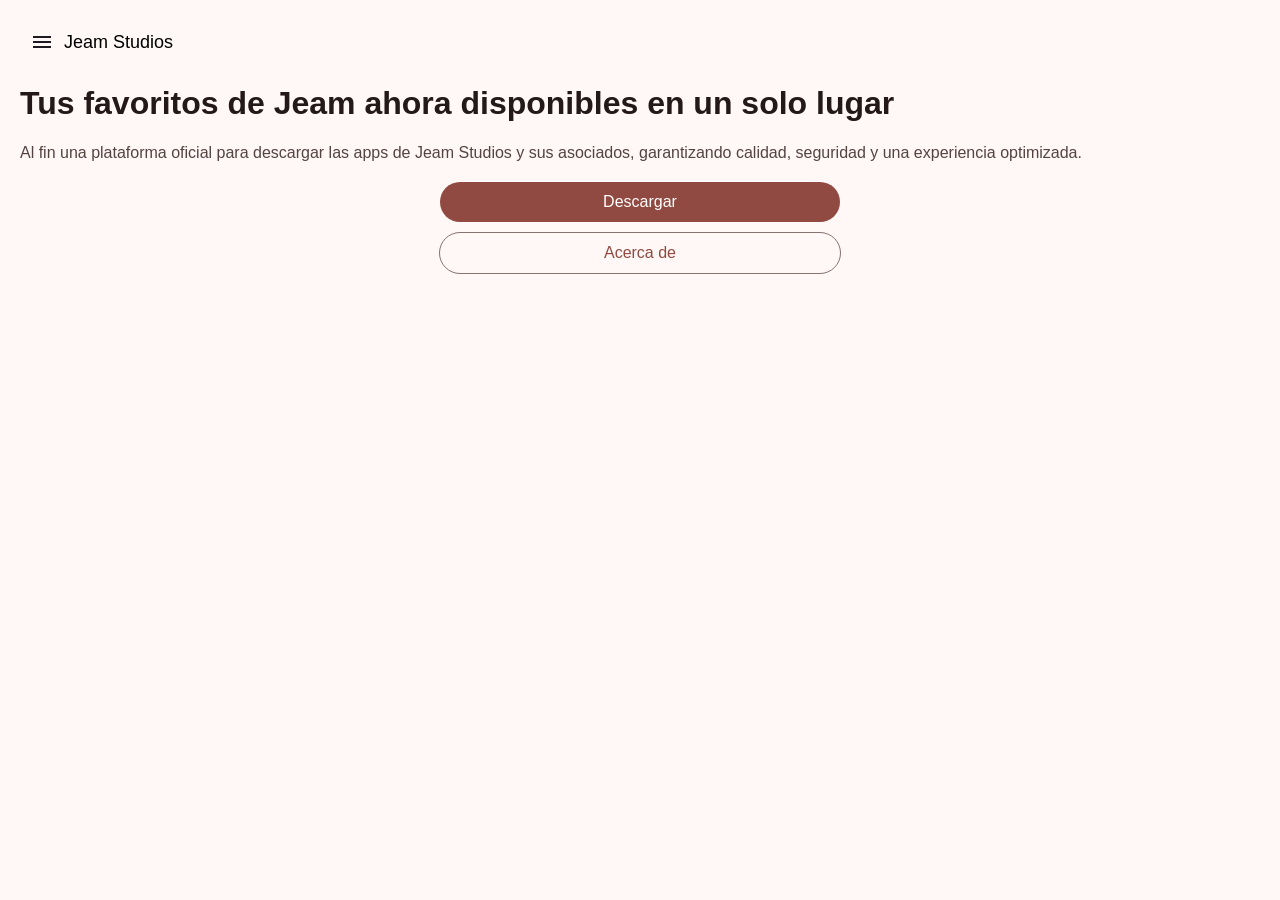
==== downloadstore.html @ af6e4273 "Update and rename downloadsite.html to downloadstore.html" ====
<!DOCTYPE html>
<html lang="es">
<head>
    <meta charset="UTF-8">
    <meta name="viewport" content="width=device-width, initial-scale=1.0">
    <title>Página de Descarga de Jeam Store</title>
    <style>
        body {
            margin: 0;
            padding: 0;
            background: #FFF8F6;
            font-family: 'Inter', sans-serif;
        }
        .container {
            width: 100%;
            max-width: 100%;
            margin: 0 auto;
            padding: 20px;
            box-sizing: border-box;
        }
        h1 {
            font-size: clamp(1.5rem, 5vw, 2rem);
            color: #231918;
        }
        p {
            font-size: clamp(0.9rem, 3vw, 1rem);
            color: #534341;
        }
        .buttons {
            display: flex;
            flex-direction: column;
            gap: 10px;
            margin-top: 20px;
        }
        .btn {
            display: flex;
            justify-content: center;
            align-items: center;
            width: 100%;
            max-width: 400px;
            height: 40px;
            border-radius: 100px;
            font-size: clamp(14px, 2vw, 16px);
            font-weight: 500;
            cursor: pointer;
            text-decoration: none;
            margin: 0 auto;
        }
        .download {
            background: #904A41;
            color: white;
        }
        .about {
            border: 1px solid #857370;
            color: #904A41;
        }
        .header {
            display: flex;
            align-items: center;
            gap: 10px;
            margin-bottom: 20px;
            padding: 10px;
            width: 100%;
            box-sizing: border-box;
        }
        .header svg {
            width: 24px;
            height: 24px;
        }
        .header span {
            font-size: clamp(16px, 2vw, 18px);
            font-weight: 500;
        }
    </style>
</head>
<body>
    <div class="container">
        <div class="header">
            <svg width="18" height="18" viewBox="0 0 18 18" fill="none" xmlns="http://www.w3.org/2000/svg">
                <path d="M2.25 13.5V12H15.75V13.5H2.25ZM2.25 9.75V8.25H15.75V9.75H2.25ZM2.25 6V4.5H15.75V6H2.25Z" fill="#1D1B20"/>
            </svg>
            <span>Jeam Studios</span>
        </div>
        <h1>Tus favoritos de Jeam ahora disponibles en un solo lugar</h1>
        <p>Al fin una plataforma oficial para descargar las apps de Jeam Studios y sus asociados, garantizando calidad, seguridad y una experiencia optimizada.</p>
        <div class="buttons">
            <a href="#" class="btn download">Descargar</a>
            <a href="#" class="btn about">Acerca de</a>
        </div>
    </div>
</body>
</html>
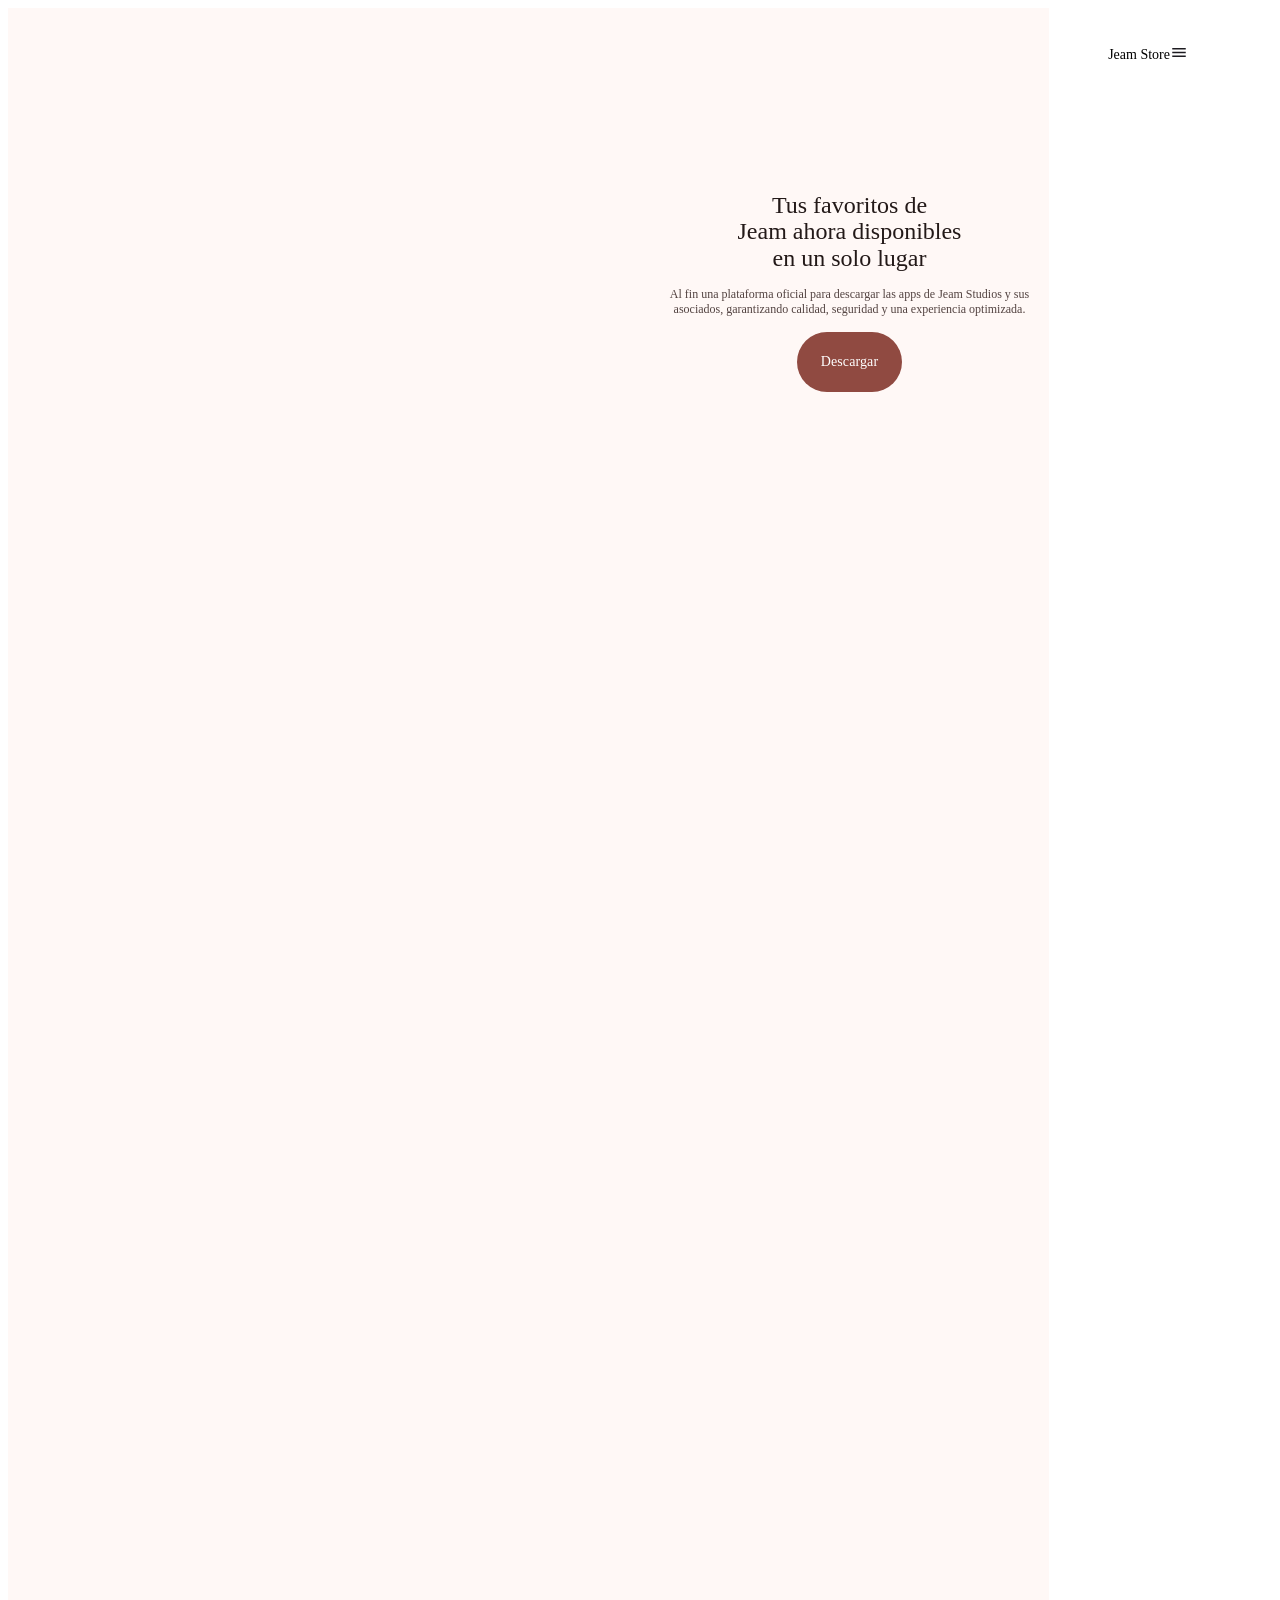
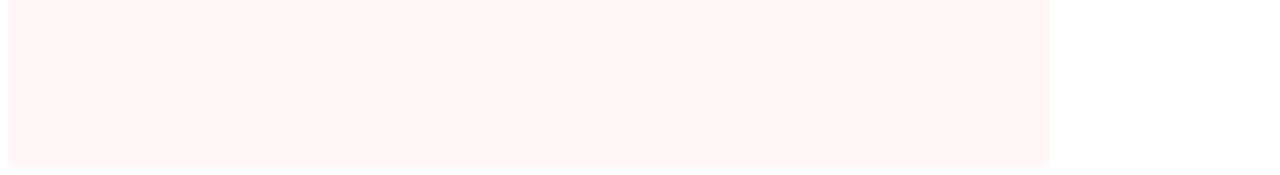
==== commit b6d4d840: "Update downloadstore.html" ====
--- a/downloadstore.html
+++ b/downloadstore.html
@@ -4,89 +4,27 @@
     <meta charset="UTF-8">
     <meta name="viewport" content="width=device-width, initial-scale=1.0">
     <title>Página de Descarga de Jeam Store</title>
-    <style>
-        body {
-            margin: 0;
-            padding: 0;
-            background: #FFF8F6;
-            font-family: 'Inter', sans-serif;
-        }
-        .container {
-            width: 100%;
-            max-width: 100%;
-            margin: 0 auto;
-            padding: 20px;
-            box-sizing: border-box;
-        }
-        h1 {
-            font-size: clamp(1.5rem, 5vw, 2rem);
-            color: #231918;
-        }
-        p {
-            font-size: clamp(0.9rem, 3vw, 1rem);
-            color: #534341;
-        }
-        .buttons {
-            display: flex;
-            flex-direction: column;
-            gap: 10px;
-            margin-top: 20px;
-        }
-        .btn {
-            display: flex;
-            justify-content: center;
-            align-items: center;
-            width: 100%;
-            max-width: 400px;
-            height: 40px;
-            border-radius: 100px;
-            font-size: clamp(14px, 2vw, 16px);
-            font-weight: 500;
-            cursor: pointer;
-            text-decoration: none;
-            margin: 0 auto;
-        }
-        .download {
-            background: #904A41;
-            color: white;
-        }
-        .about {
-            border: 1px solid #857370;
-            color: #904A41;
-        }
-        .header {
-            display: flex;
-            align-items: center;
-            gap: 10px;
-            margin-bottom: 20px;
-            padding: 10px;
-            width: 100%;
-            box-sizing: border-box;
-        }
-        .header svg {
-            width: 24px;
-            height: 24px;
-        }
-        .header span {
-            font-size: clamp(16px, 2vw, 18px);
-            font-weight: 500;
-        }
-    </style>
-</head>
-<body>
-    <div class="container">
-        <div class="header">
-            <svg width="18" height="18" viewBox="0 0 18 18" fill="none" xmlns="http://www.w3.org/2000/svg">
-                <path d="M2.25 13.5V12H15.75V13.5H2.25ZM2.25 9.75V8.25H15.75V9.75H2.25ZM2.25 6V4.5H15.75V6H2.25Z" fill="#1D1B20"/>
-            </svg>
-            <span>Jeam Studios</span>
+   <div data-layer="Website" class="Website" style="width: 1041px; height: 1080px; padding-bottom: 679px; background: #FFF8F6; flex-direction: column; justify-content: flex-start; align-items: flex-start; display: inline-flex">
+  <div data-layer="header" class="Header" style="width: 1041px; height: 57px; padding-left: 20px; padding-right: 20px; padding-top: 18px; padding-bottom: 18px; justify-content: flex-start; align-items: center; gap: 12px; display: inline-flex">
+    <div data-layer="Frame 1" class="Frame1" style="flex: 1 1 0; height: 21px; justify-content: space-between; align-items: center; display: flex">
+      <div data-layer="Jeam Store" class="JeamStore" style="width: 1142px; text-align: right; color: black; font-size: 14px; font-family: Inter; font-weight: 500; line-height: 21px; word-wrap: break-word">Jeam Store</div>
+      <div data-svg-wrapper data-layer="menu" class="Menu">
+      <svg width="18" height="19" viewBox="0 0 18 19" fill="none" xmlns="http://www.w3.org/2000/svg">
+      <path d="M2.25 14V12.5H15.75V14H2.25ZM2.25 10.25V8.75H15.75V10.25H2.25ZM2.25 6.5V5H15.75V6.5H2.25Z" fill="#1D1B20"/>
+      </svg>
+      </div>
+    </div>
+  </div>
+  <div data-layer="prsentation" class="Prsentation" style="width: 1041px; height: 344px; padding-left: 321px; padding-right: 321px; padding-top: 22px; padding-bottom: 22px; flex-direction: column; justify-content: space-between; align-items: center; display: inline-flex">
+    <div data-layer="container" class="Container" style="width: 399px; height: 282px; padding-left: 64px; padding-right: 64px; padding-top: 28px; padding-bottom: 28px; flex-direction: column; justify-content: center; align-items: center; gap: 16px; display: flex">
+      <div data-layer="Tus favoritos de Jeam ahora disponibles en un solo lugar" class="TusFavoritosDeJeamAhoraDisponiblesEnUnSoloLugar" style="align-self: stretch; text-align: center; color: #231918; font-size: 24px; font-family: Inter; font-weight: 500; line-height: 26.40px; word-wrap: break-word">Tus favoritos de<br/>Jeam ahora disponibles <br/>en un solo lugar</div>
+      <div data-layer="Al fin una plataforma oficial para descargar las apps de Jeam Studios y sus asociados, garantizando calidad, seguridad y una experiencia optimizada." class="AlFinUnaPlataformaOficialParaDescargarLasAppsDeJeamStudiosYSusAsociadosGarantizandoCalidadSeguridadYUnaExperienciaOptimizada" style="align-self: stretch; text-align: center; color: #534341; font-size: 12px; font-family: Inter; font-weight: 400; line-height: 14.40px; word-wrap: break-word">Al fin una plataforma oficial para descargar las apps de Jeam Studios y sus asociados, garantizando calidad, seguridad y una experiencia optimizada.</div>
+      <div data-layer="Button" class="Button" style="background: #904A41; border-radius: 100px; overflow: hidden; flex-direction: column; justify-content: center; align-items: center; gap: 8px; display: flex">
+        <div data-layer="state-layer" class="StateLayer" style="align-self: stretch; height: 40px; padding-left: 24px; padding-right: 24px; padding-top: 10px; padding-bottom: 10px; justify-content: center; align-items: center; gap: 8px; display: inline-flex">
+          <div data-layer="label-text" class="LabelText" style="text-align: center; color: white; font-size: 14px; font-family: Roboto; font-weight: 500; line-height: 20px; letter-spacing: 0.10px; word-wrap: break-word">Descargar</div>
         </div>
-        <h1>Tus favoritos de Jeam ahora disponibles en un solo lugar</h1>
-        <p>Al fin una plataforma oficial para descargar las apps de Jeam Studios y sus asociados, garantizando calidad, seguridad y una experiencia optimizada.</p>
-        <div class="buttons">
-            <a href="#" class="btn download">Descargar</a>
-            <a href="#" class="btn about">Acerca de</a>
-        </div>
+      </div>
     </div>
-</body>
+  </div>
+</div>
 </html>
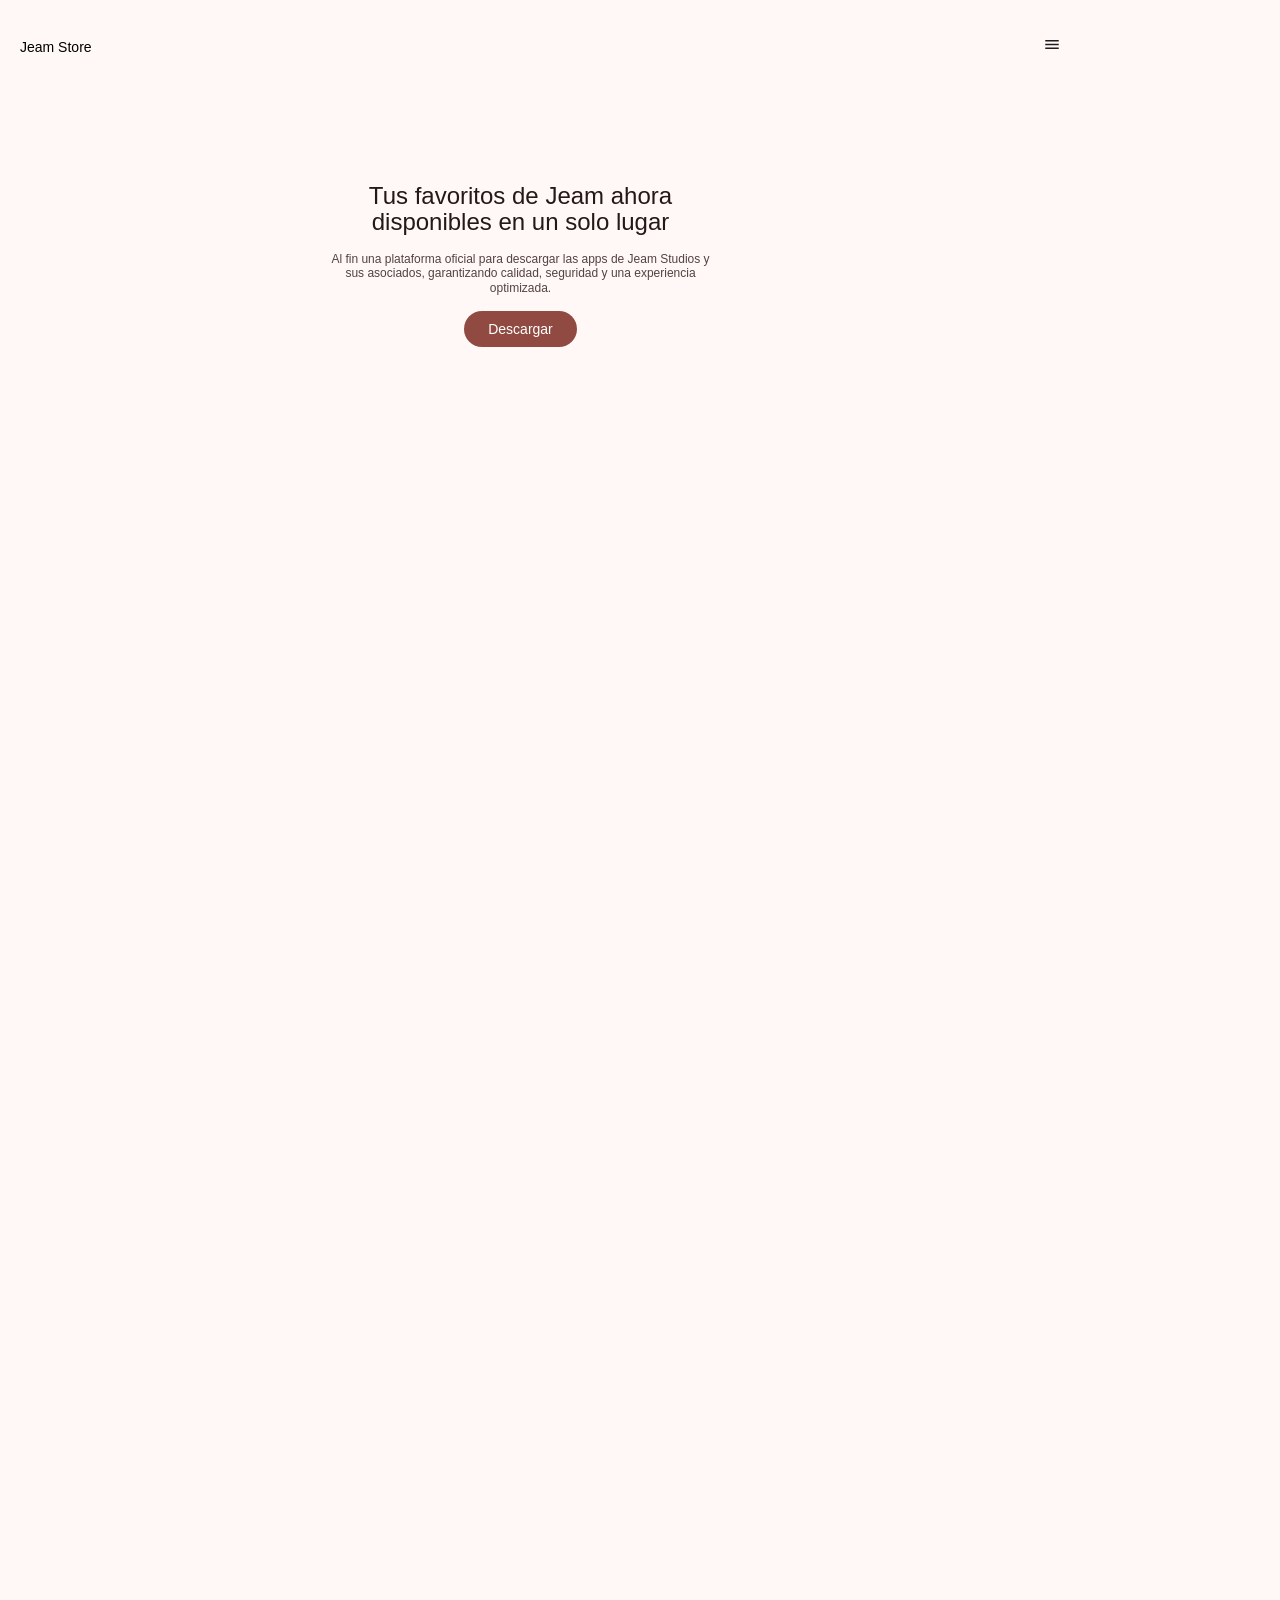
==== commit 4079b4e9: "Update downloadstore.html" ====
--- a/downloadstore.html
+++ b/downloadstore.html
@@ -3,28 +3,104 @@
 <head>
     <meta charset="UTF-8">
     <meta name="viewport" content="width=device-width, initial-scale=1.0">
-    <title>Página de Descarga de Jeam Store</title>
-   <div data-layer="Website" class="Website" style="width: 1041px; height: 1080px; padding-bottom: 679px; background: #FFF8F6; flex-direction: column; justify-content: flex-start; align-items: flex-start; display: inline-flex">
-  <div data-layer="header" class="Header" style="width: 1041px; height: 57px; padding-left: 20px; padding-right: 20px; padding-top: 18px; padding-bottom: 18px; justify-content: flex-start; align-items: center; gap: 12px; display: inline-flex">
-    <div data-layer="Frame 1" class="Frame1" style="flex: 1 1 0; height: 21px; justify-content: space-between; align-items: center; display: flex">
-      <div data-layer="Jeam Store" class="JeamStore" style="width: 1142px; text-align: right; color: black; font-size: 14px; font-family: Inter; font-weight: 500; line-height: 21px; word-wrap: break-word">Jeam Store</div>
-      <div data-svg-wrapper data-layer="menu" class="Menu">
-      <svg width="18" height="19" viewBox="0 0 18 19" fill="none" xmlns="http://www.w3.org/2000/svg">
-      <path d="M2.25 14V12.5H15.75V14H2.25ZM2.25 10.25V8.75H15.75V10.25H2.25ZM2.25 6.5V5H15.75V6.5H2.25Z" fill="#1D1B20"/>
-      </svg>
-      </div>
+    <title>Jeam Store</title>
+    <style>
+        body {
+            margin: 0;
+            font-family: Inter, sans-serif;
+            background: #FFF8F6;
+        }
+        .Website {
+            width: 1041px;
+            height: 1080px;
+            padding-bottom: 679px;
+            display: flex;
+            flex-direction: column;
+            align-items: flex-start;
+        }
+        .Header {
+            width: 100%;
+            height: 57px;
+            padding: 18px 20px;
+            display: flex;
+            align-items: center;
+        }
+        .Frame1 {
+            flex: 1;
+            display: flex;
+            justify-content: space-between;
+            align-items: center;
+        }
+        .JeamStore {
+            font-size: 14px;
+            font-weight: 500;
+            color: black;
+            text-align: right;
+        }
+        .Prsentation {
+            width: 100%;
+            height: 344px;
+            display: flex;
+            flex-direction: column;
+            align-items: center;
+            justify-content: center;
+            text-align: center;
+        }
+        .Container {
+            width: 399px;
+            padding: 28px 64px;
+            display: flex;
+            flex-direction: column;
+            align-items: center;
+            gap: 16px;
+        }
+        .Title {
+            font-size: 24px;
+            font-weight: 500;
+            color: #231918;
+            line-height: 26.4px;
+        }
+        .Description {
+            font-size: 12px;
+            font-weight: 400;
+            color: #534341;
+            line-height: 14.4px;
+        }
+        .Button {
+            background: #904A41;
+            border-radius: 100px;
+            padding: 10px 24px;
+            color: white;
+            font-size: 14px;
+            font-weight: 500;
+            font-family: Roboto, sans-serif;
+            text-align: center;
+            cursor: pointer;
+        }
+        .Button:hover {
+            background: #7f3e36;
+        }
+    </style>
+</head>
+<body>
+    <div class="Website">
+        <div class="Header">
+            <div class="Frame1">
+                <div class="JeamStore">Jeam Store</div>
+                <div class="Menu">
+                    <svg width="18" height="19" viewBox="0 0 18 19" fill="none" xmlns="http://www.w3.org/2000/svg">
+                        <path d="M2.25 14V12.5H15.75V14H2.25ZM2.25 10.25V8.75H15.75V10.25H2.25ZM2.25 6.5V5H15.75V6.5H2.25Z" fill="#1D1B20"/>
+                    </svg>
+                </div>
+            </div>
+        </div>
+        <div class="Prsentation">
+            <div class="Container">
+                <div class="Title">Tus favoritos de Jeam ahora disponibles en un solo lugar</div>
+                <div class="Description">Al fin una plataforma oficial para descargar las apps de Jeam Studios y sus asociados, garantizando calidad, seguridad y una experiencia optimizada.</div>
+                <div class="Button">Descargar</div>
+            </div>
+        </div>
     </div>
-  </div>
-  <div data-layer="prsentation" class="Prsentation" style="width: 1041px; height: 344px; padding-left: 321px; padding-right: 321px; padding-top: 22px; padding-bottom: 22px; flex-direction: column; justify-content: space-between; align-items: center; display: inline-flex">
-    <div data-layer="container" class="Container" style="width: 399px; height: 282px; padding-left: 64px; padding-right: 64px; padding-top: 28px; padding-bottom: 28px; flex-direction: column; justify-content: center; align-items: center; gap: 16px; display: flex">
-      <div data-layer="Tus favoritos de Jeam ahora disponibles en un solo lugar" class="TusFavoritosDeJeamAhoraDisponiblesEnUnSoloLugar" style="align-self: stretch; text-align: center; color: #231918; font-size: 24px; font-family: Inter; font-weight: 500; line-height: 26.40px; word-wrap: break-word">Tus favoritos de<br/>Jeam ahora disponibles <br/>en un solo lugar</div>
-      <div data-layer="Al fin una plataforma oficial para descargar las apps de Jeam Studios y sus asociados, garantizando calidad, seguridad y una experiencia optimizada." class="AlFinUnaPlataformaOficialParaDescargarLasAppsDeJeamStudiosYSusAsociadosGarantizandoCalidadSeguridadYUnaExperienciaOptimizada" style="align-self: stretch; text-align: center; color: #534341; font-size: 12px; font-family: Inter; font-weight: 400; line-height: 14.40px; word-wrap: break-word">Al fin una plataforma oficial para descargar las apps de Jeam Studios y sus asociados, garantizando calidad, seguridad y una experiencia optimizada.</div>
-      <div data-layer="Button" class="Button" style="background: #904A41; border-radius: 100px; overflow: hidden; flex-direction: column; justify-content: center; align-items: center; gap: 8px; display: flex">
-        <div data-layer="state-layer" class="StateLayer" style="align-self: stretch; height: 40px; padding-left: 24px; padding-right: 24px; padding-top: 10px; padding-bottom: 10px; justify-content: center; align-items: center; gap: 8px; display: inline-flex">
-          <div data-layer="label-text" class="LabelText" style="text-align: center; color: white; font-size: 14px; font-family: Roboto; font-weight: 500; line-height: 20px; letter-spacing: 0.10px; word-wrap: break-word">Descargar</div>
-        </div>
-      </div>
-    </div>
-  </div>
-</div>
+</body>
 </html>
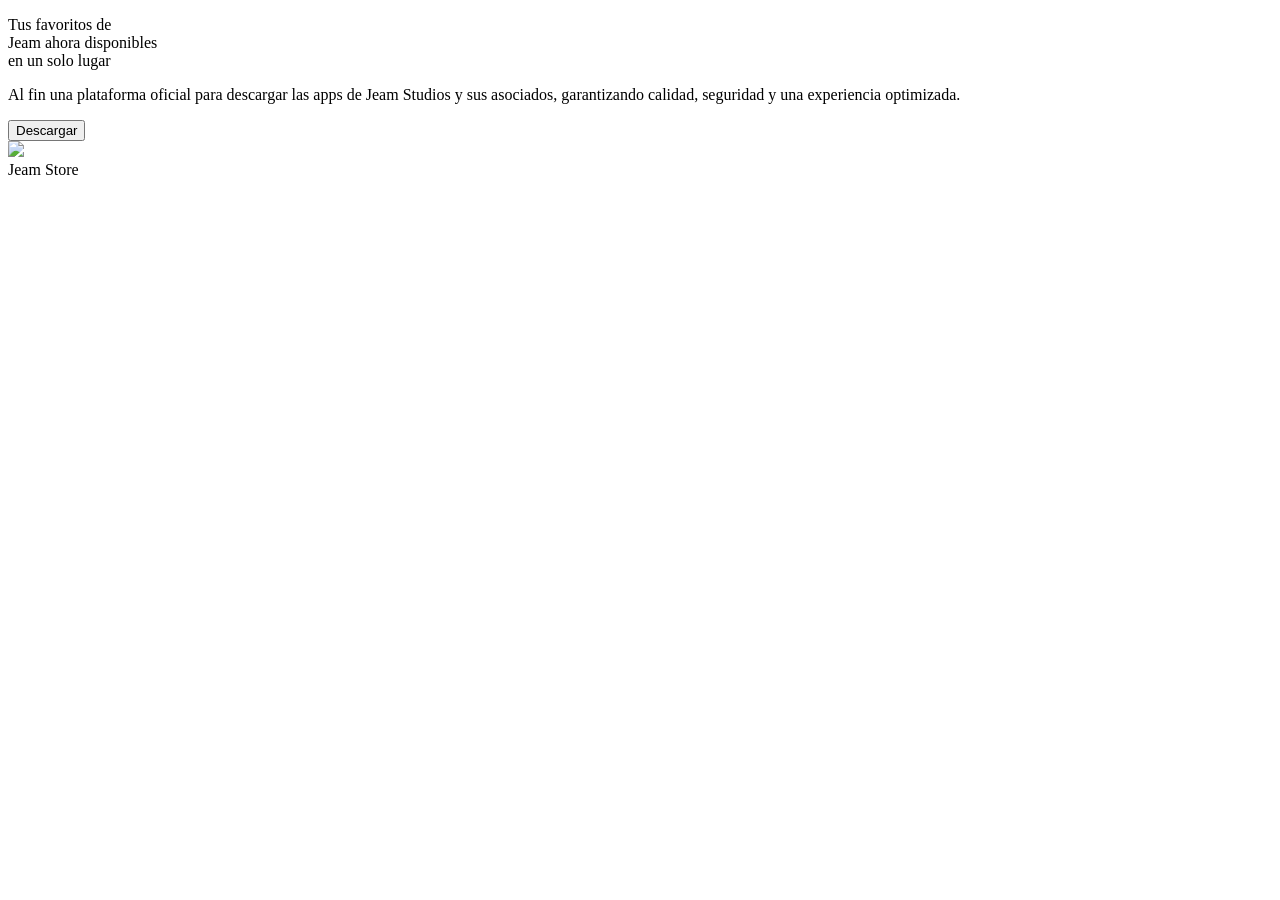
==== commit fa9afe9f: "Update downloadstore.html" ====
--- a/downloadstore.html
+++ b/downloadstore.html
@@ -1,106 +1,31 @@
 <!DOCTYPE html>
-<html lang="es">
-<head>
-    <meta charset="UTF-8">
-    <meta name="viewport" content="width=device-width, initial-scale=1.0">
-    <title>Jeam Store</title>
-    <style>
-        body {
-            margin: 0;
-            font-family: Inter, sans-serif;
-            background: #FFF8F6;
-        }
-        .Website {
-            width: 1041px;
-            height: 1080px;
-            padding-bottom: 679px;
-            display: flex;
-            flex-direction: column;
-            align-items: flex-start;
-        }
-        .Header {
-            width: 100%;
-            height: 57px;
-            padding: 18px 20px;
-            display: flex;
-            align-items: center;
-        }
-        .Frame1 {
-            flex: 1;
-            display: flex;
-            justify-content: space-between;
-            align-items: center;
-        }
-        .JeamStore {
-            font-size: 14px;
-            font-weight: 500;
-            color: black;
-            text-align: right;
-        }
-        .Prsentation {
-            width: 100%;
-            height: 344px;
-            display: flex;
-            flex-direction: column;
-            align-items: center;
-            justify-content: center;
-            text-align: center;
-        }
-        .Container {
-            width: 399px;
-            padding: 28px 64px;
-            display: flex;
-            flex-direction: column;
-            align-items: center;
-            gap: 16px;
-        }
-        .Title {
-            font-size: 24px;
-            font-weight: 500;
-            color: #231918;
-            line-height: 26.4px;
-        }
-        .Description {
-            font-size: 12px;
-            font-weight: 400;
-            color: #534341;
-            line-height: 14.4px;
-        }
-        .Button {
-            background: #904A41;
-            border-radius: 100px;
-            padding: 10px 24px;
-            color: white;
-            font-size: 14px;
-            font-weight: 500;
-            font-family: Roboto, sans-serif;
-            text-align: center;
-            cursor: pointer;
-        }
-        .Button:hover {
-            background: #7f3e36;
-        }
-    </style>
-</head>
-<body>
-    <div class="Website">
-        <div class="Header">
-            <div class="Frame1">
-                <div class="JeamStore">Jeam Store</div>
-                <div class="Menu">
-                    <svg width="18" height="19" viewBox="0 0 18 19" fill="none" xmlns="http://www.w3.org/2000/svg">
-                        <path d="M2.25 14V12.5H15.75V14H2.25ZM2.25 10.25V8.75H15.75V10.25H2.25ZM2.25 6.5V5H15.75V6.5H2.25Z" fill="#1D1B20"/>
-                    </svg>
-                </div>
-            </div>
+<html>
+  <head>
+    <meta charset="utf-8" />
+    <link rel="stylesheet" href="globals.css" />
+    <link rel="stylesheet" href="styleguide.css" />
+    <link rel="stylesheet" href="style.css" />
+  </head>
+  <body>
+    <div class="website">
+      <div class="prsentation">
+        <div class="container">
+          <p class="tus-favoritos-de">Tus favoritos de<br />Jeam ahora disponibles <br />en un solo lugar</p>
+          <p class="text-wrapper">
+            Al fin una plataforma oficial para descargar las apps de Jeam Studios y sus asociados, garantizando calidad,
+            seguridad y una experiencia optimizada.
+          </p>
+          <button class="button">
+            <div class="state-layer"><div class="label-text">Descargar</div></div>
+          </button>
         </div>
-        <div class="Prsentation">
-            <div class="Container">
-                <div class="Title">Tus favoritos de Jeam ahora disponibles en un solo lugar</div>
-                <div class="Description">Al fin una plataforma oficial para descargar las apps de Jeam Studios y sus asociados, garantizando calidad, seguridad y una experiencia optimizada.</div>
-                <div class="Button">Descargar</div>
-            </div>
+      </div>
+      <header class="header">
+        <div class="frame">
+          <img class="menu" src="img/menu.svg" />
+          <div class="div">Jeam Store</div>
         </div>
+      </header>
     </div>
-</body>
+  </body>
 </html>
